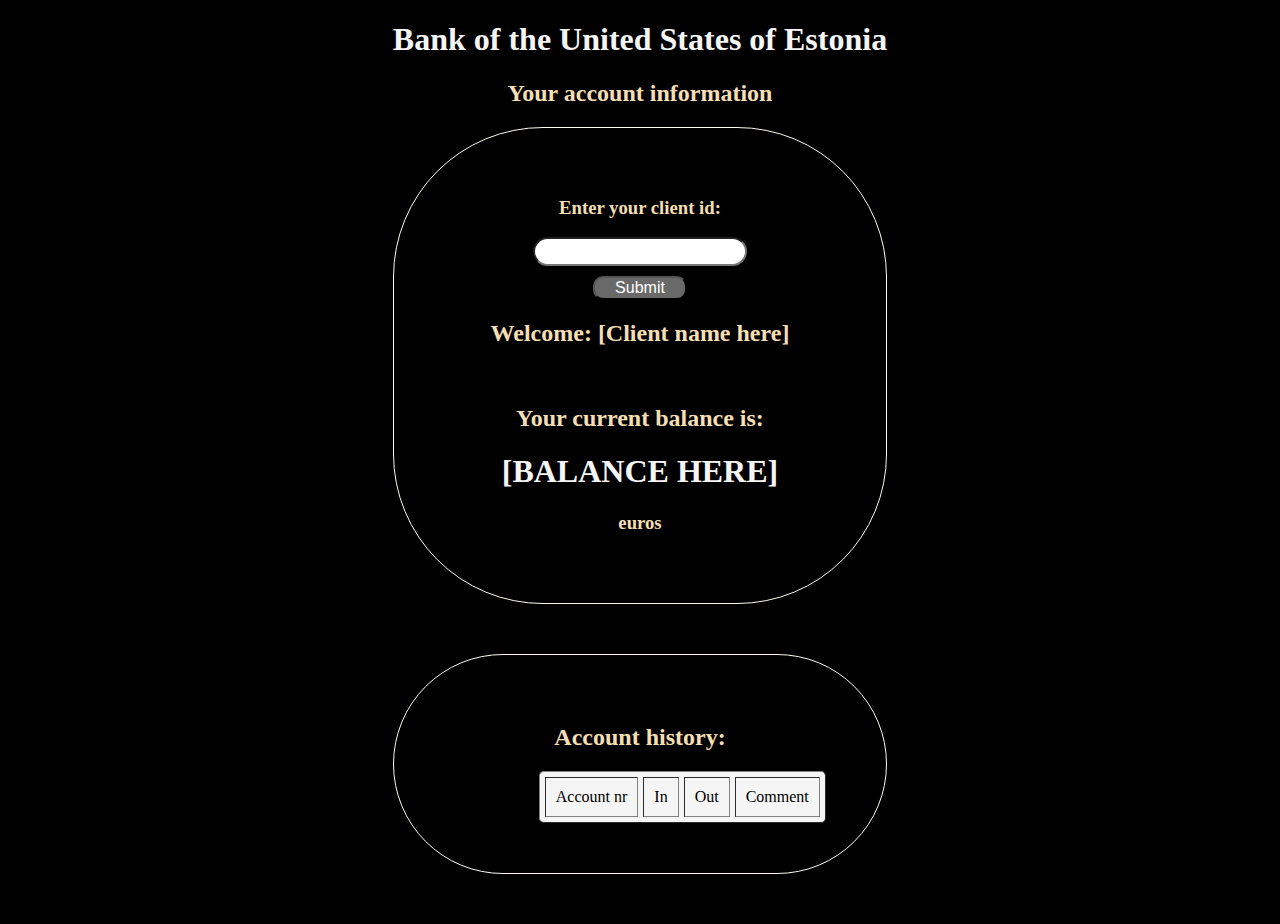
==== src/main/resources/public/account.html @ aeaadc23 "Account.html update vol2" ====
<!DOCTYPE html>
<html lang="en">
<head>
    <meta charset="UTF-8">
    <title>Account information</title>
    <link rel="stylesheet" href="style.css">
</head>
<body>
<h1>Bank of the United States of Estonia</h1>
<h2>Your account information</h2>
<div class="add">
    <h3>Enter your client id:</h3>
    <input type="text" id="clientIdInput"><br>
    <button id="enterClientId">Submit</button>
    <h2 id="clientName">Welcome: [Client name here]</h2>
    <br>
    <h2>Your current balance is:</h2>
    <h1 id="balance">[BALANCE HERE]</h1>
    <h3> euros </h3>
</div>
<div id="history" class="add">
    <h2>Account history:</h2>
    <table id="historyTable" border="1" cellpadding="10px" cellspacing="5px">
        <tr>
            <td>Account nr</td>
            <td>In</td>
            <td>Out</td>
            <td>Comment</td>
        </tr>
    </table>
</div>
<script>
    let myButton = document.getElementById("enterClientId");
    let clientId = document.getElementById("clientIdInput");
    myButton.onclick = function getHistory () {
        return fetch("localhost:8080/Bank2/getHistoryById", {
            method: 'POST',
            headers: {'Content-Type': 'application/json'},
            body: JSON.stringify(clientId)
        }).then(
            function (result) {
                console.log(result);
                return result.json();
            }
        ).then(
            function (result) {
                console.log(result);
                let table = document.getElementById("historyTable");
                for (let i = 0; i < result.length; i++) {
                    let newRow = document.createElement("tr");
                    let newCell1 = document.createElement("td");
                    newCell1.innerText = result[i].accountNr
                    newRow.append(newCell1);
                    let newCell2 = document.createElement("td");
                    newCell2.innerText = result[i].sumIn;
                    newRow.append(newCell2);
                    let newCell3 = document.createElement("td");
                    newCell3.innerText = result[i].sumOut;
                    newRow.append(newCell3);
                    let newCell4 = document.createElement("td");
                    newCell4.innerText = " - ";
                    table.append(newRow)
                }
            }
        );
    }
</script>
</body>
</html>
---- src/main/resources/public/style.css ----
h1, h2 {
    text-align: center;
    color: whitesmoke;
}

h2, h3, h4, a, p {
    color: wheat;
}

ul, ol {
    display: block;
    color: ghostwhite;
}

dl {
    color: ghostwhite;
}

input {
    margin-bottom: 10px;
    text-align: center;
    width: 200px;
    padding: 5px;
    border-radius: 50px;
}

.add {
    display: block;
    text-align: center;
    max-width: 35%;
    margin-left: auto;
    margin-right: auto;
    margin-bottom: 50px;
    border: 1px solid floralwhite;
    padding: 50px 25px;
    border-radius: 150px;
}

#historyTable {
    background: whitesmoke;
    color: black;
    margin-left: 120px;
    border-radius: 5px;
}

#added {
    display: block;
    text-align: center;
    max-width: 35%;
    margin-left: auto;
    margin-right: auto;
    margin-bottom: 50px;
    border: 1px solid floralwhite;
    padding: 50px 25px;
    border-radius: 150px;
}

button {
    border-radius: 10px;
    background: dimgrey;
    font-size: 16px;
    color: white;
    padding-left: 20px;
    padding-right: 20px;
}

select {
    border-radius: 20px;
    background: white;
    font-size: 16px;
    color: dimgrey;
    padding: 2px 50px;
}

img {
    display: block;
    max-width: 50%;
    height: auto;
    margin-left: auto;
    margin-right: auto;
    border: 5px solid floralwhite;
    border-radius: 50px;
    box-shadow: 0 4px 8px 0 #3D3D3D, 0 6px 20px 0 #3D3D3D;
}

body {
    background: black;
}

div {
    display: block;
    margin-left: auto;
    margin-right: auto;
    text-align: center;
    align-content: center;
    color: ghostwhite;
    padding: 2px;
}

.myTable {
    margin-left: auto;
    margin-right: auto;
}

body {
    text-align: center;
}
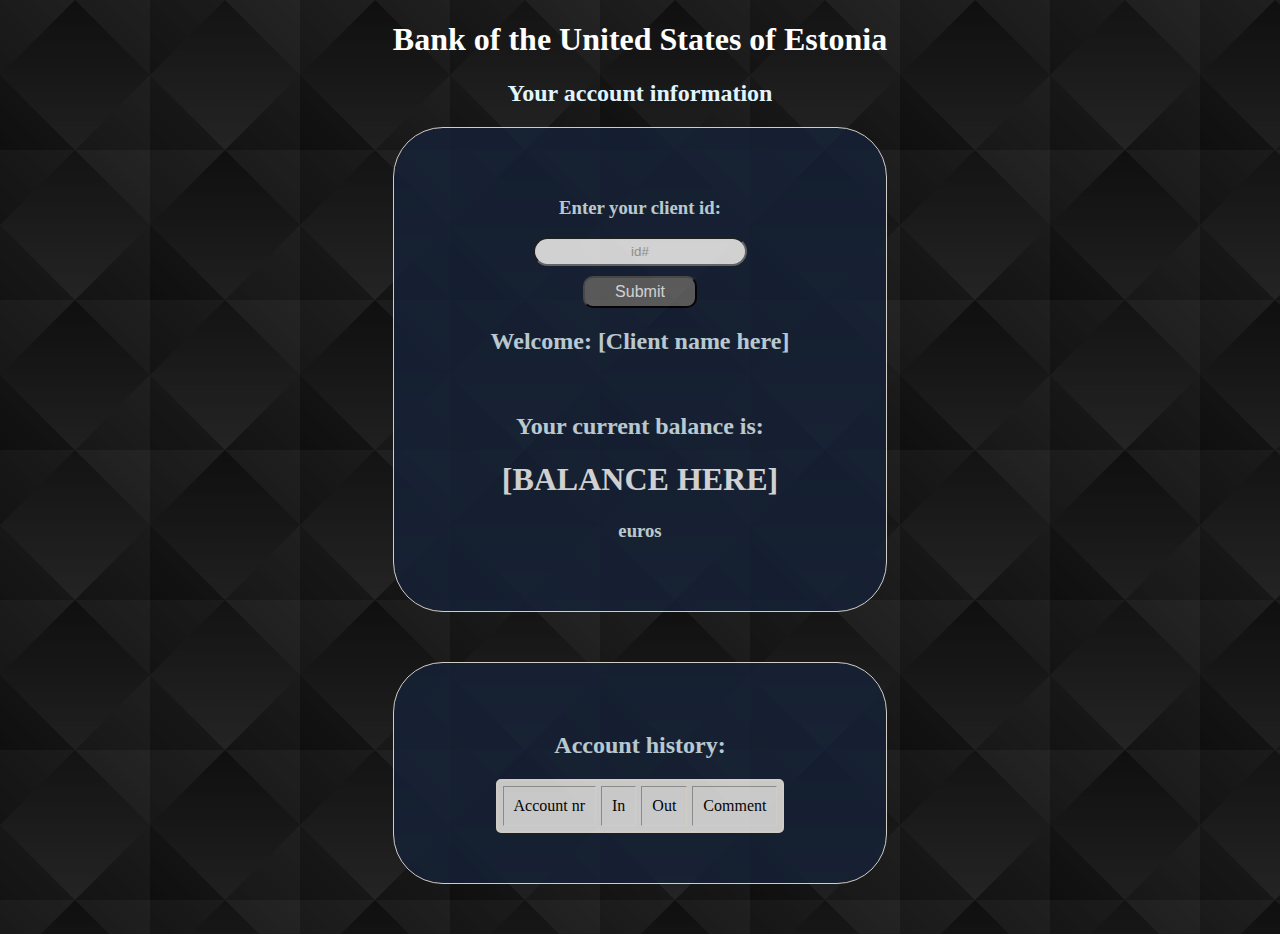
==== commit 71a331fb: "Fix script (add .value)m add placeholder" ====
--- a/src/main/resources/public/account.html
+++ b/src/main/resources/public/account.html
@@ -10,7 +10,7 @@
 <h2>Your account information</h2>
 <div class="add">
     <h3>Enter your client id:</h3>
-    <input type="text" id="clientIdInput"><br>
+    <input type="text" id="clientIdInput" placeholder="id#"><br>
     <button id="enterClientId">Submit</button>
     <h2 id="clientName">Welcome: [Client name here]</h2>
     <br>
@@ -31,13 +31,15 @@
 </div>
 <script>
     let myButton = document.getElementById("enterClientId");
-    let clientId = document.getElementById("clientIdInput");
-    myButton.onclick = function getHistory () {
+    let clientId = document.getElementById("clientIdInput").value;
+    myButton.onclick = function getHistory() {
+        alert(clientId)
         return fetch("localhost:8080/Bank2/getHistoryById", {
-            method: 'POST',
-            headers: {'Content-Type': 'application/json'},
-            body: JSON.stringify(clientId)
-        }).then(
+                method: 'POST',
+                headers: {'Content-Type':'application/json'},
+                body: JSON.stringify(clientId)
+            }
+        ).then(
             function (result) {
                 console.log(result);
                 return result.json();
--- a/src/main/resources/public/style.css
+++ b/src/main/resources/public/style.css
@@ -1,10 +1,14 @@
+body {
+    background: black url("black_tile.png");
+}
+
 h1, h2 {
     text-align: center;
-    color: whitesmoke;
+    color: white;
 }
 
 h2, h3, h4, a, p {
-    color: wheat;
+    color: #E1F5FE;
 }
 
 ul, ol {
@@ -12,8 +16,13 @@
     color: ghostwhite;
 }
 
-dl {
-    color: ghostwhite;
+::placeholder {
+    color: darkgrey;
+}
+
+td {
+    color: black;
+    width: auto;
 }
 
 input {
@@ -22,6 +31,7 @@
     width: 200px;
     padding: 5px;
     border-radius: 50px;
+    background: white;
 }
 
 .add {
@@ -33,14 +43,18 @@
     margin-bottom: 50px;
     border: 1px solid floralwhite;
     padding: 50px 25px;
-    border-radius: 150px;
+    border-radius: 50px;
+    background: #152238;
+    opacity: 80%;
 }
 
-#historyTable {
+#historyTable, #accountTable, #bankHistoryTable {
     background: whitesmoke;
     color: black;
-    margin-left: 120px;
+    margin-left: auto;
+    margin-right: auto;
     border-radius: 5px;
+    border: 2px solid floralwhite;
 }
 
 #added {
@@ -52,7 +66,9 @@
     margin-bottom: 50px;
     border: 1px solid floralwhite;
     padding: 50px 25px;
-    border-radius: 150px;
+    border-radius: 50px;
+    background: #152238;
+    opacity: 80%;
 }
 
 button {
@@ -60,8 +76,7 @@
     background: dimgrey;
     font-size: 16px;
     color: white;
-    padding-left: 20px;
-    padding-right: 20px;
+    padding: 5px 30px;
 }
 
 select {
@@ -83,10 +98,6 @@
     box-shadow: 0 4px 8px 0 #3D3D3D, 0 6px 20px 0 #3D3D3D;
 }
 
-body {
-    background: black;
-}
-
 div {
     display: block;
     margin-left: auto;
@@ -105,3 +116,7 @@
 body {
     text-align: center;
 }
+
+.warning {
+    color: red;
+}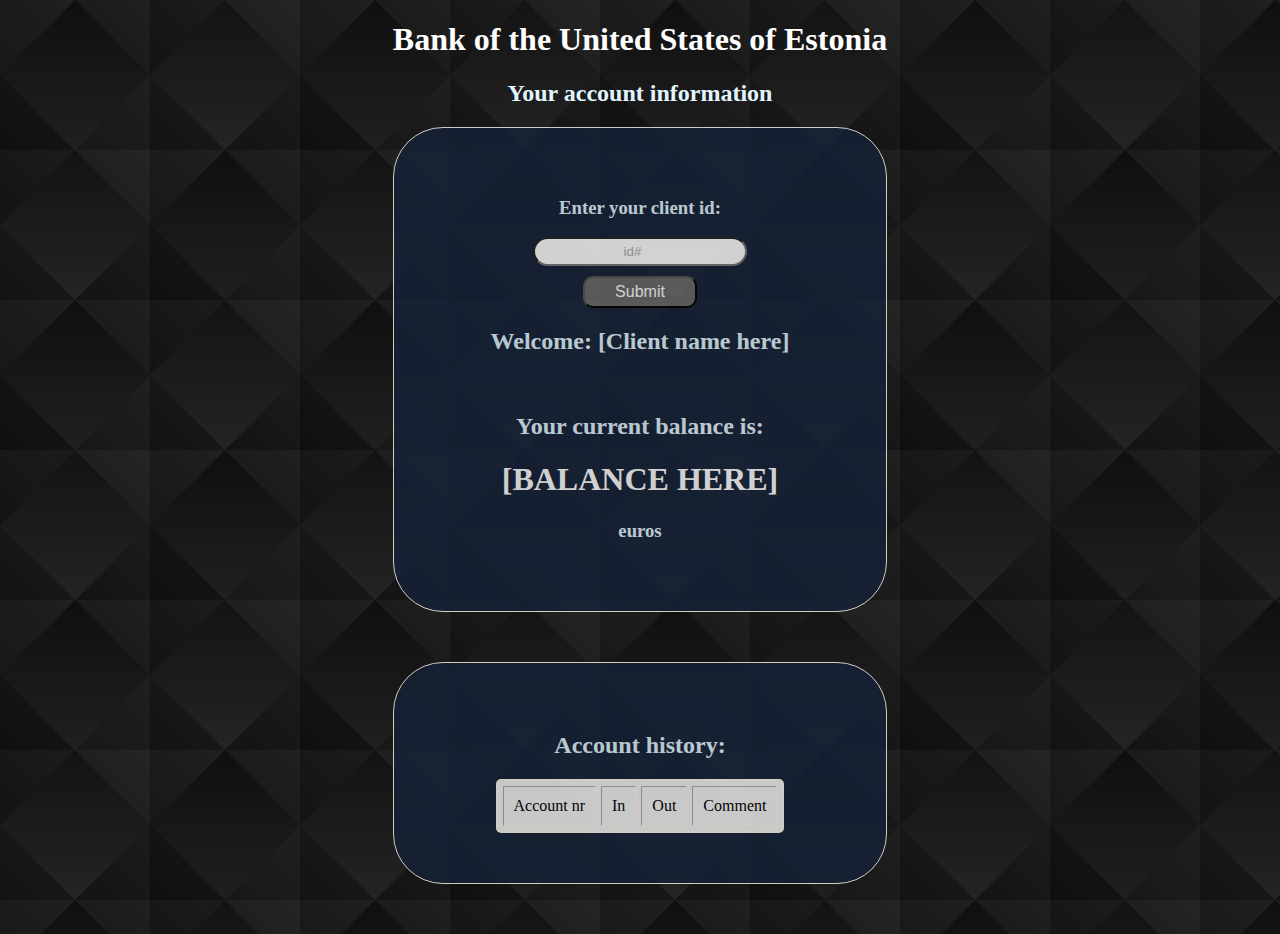
==== commit 065e7ddb: "Rename clientId to inputId" ====
--- a/src/main/resources/public/account.html
+++ b/src/main/resources/public/account.html
@@ -10,7 +10,7 @@
 <h2>Your account information</h2>
 <div class="add">
     <h3>Enter your client id:</h3>
-    <input type="text" id="clientIdInput" placeholder="id#"><br>
+    <input type="number" id="clientIdInput" placeholder="id#"><br>
     <button id="enterClientId">Submit</button>
     <h2 id="clientName">Welcome: [Client name here]</h2>
     <br>
@@ -31,13 +31,13 @@
 </div>
 <script>
     let myButton = document.getElementById("enterClientId");
-    let clientId = document.getElementById("clientIdInput").value;
+    let inputId = document.getElementById("clientIdInput").value;
     myButton.onclick = function getHistory() {
-        alert(clientId)
+        alert("client id: " + inputId)
         return fetch("localhost:8080/Bank2/getHistoryById", {
                 method: 'POST',
                 headers: {'Content-Type':'application/json'},
-                body: JSON.stringify(clientId)
+                body: JSON.stringify(inputId)
             }
         ).then(
             function (result) {
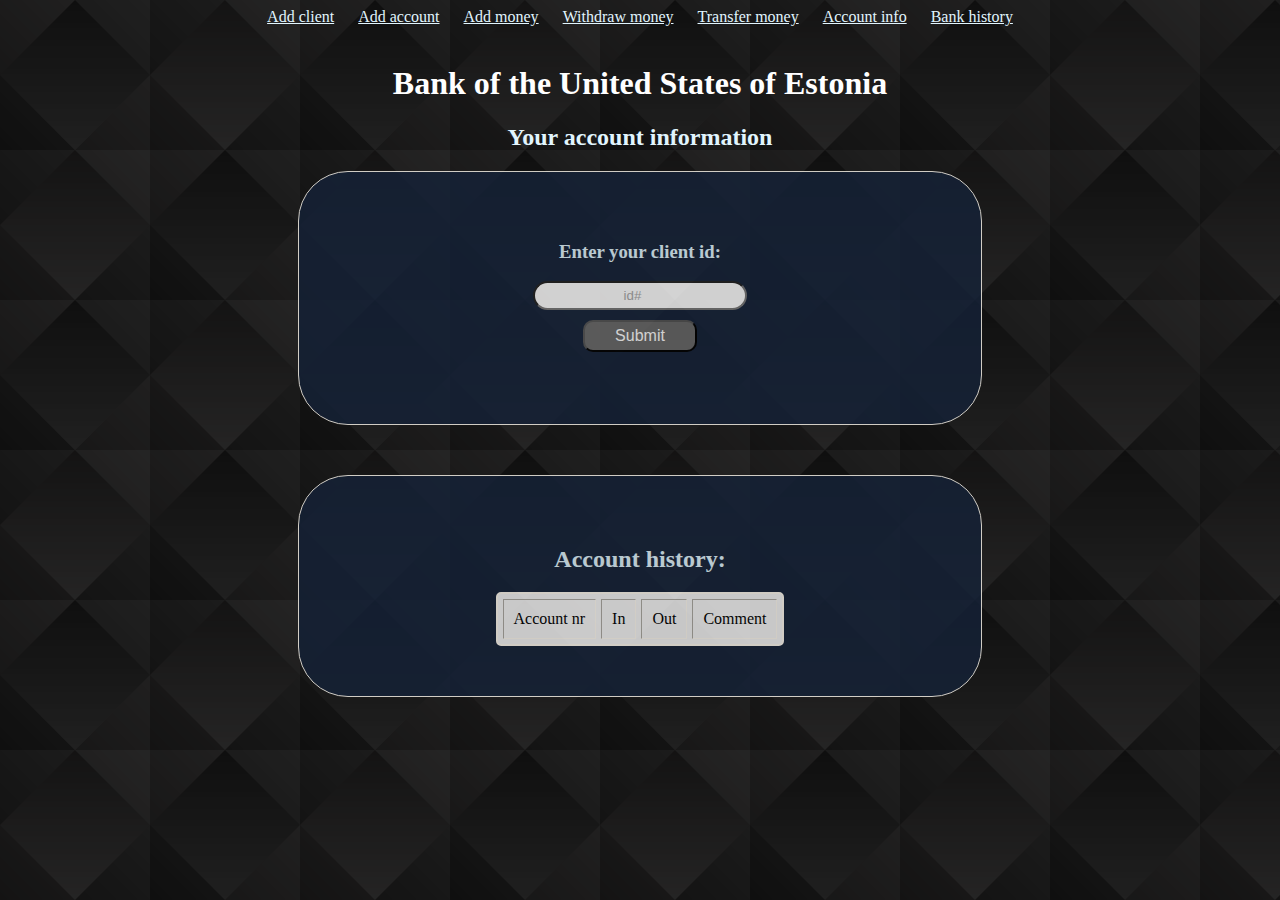
==== commit 2cd8a26c: "BankController2 final update" ====
--- a/src/main/resources/public/account.html
+++ b/src/main/resources/public/account.html
@@ -4,6 +4,15 @@
     <meta charset="UTF-8">
     <title>Account information</title>
     <link rel="stylesheet" href="style.css">
+    <a href="client.html">Add client</a>
+    <a href="addAccount.html">Add account</a>
+    <a href="addMoney.html">Add money</a>
+    <a href="withdrawMoney.html">Withdraw money</a>
+    <a href="transferMoney.html">Transfer money</a>
+    <a href="account.html">Account info</a>
+    <a href="bankHistory.html">Bank history</a>
+    <br>
+    <br>
 </head>
 <body>
 <h1>Bank of the United States of Estonia</h1>
@@ -11,12 +20,12 @@
 <div class="add">
     <h3>Enter your client id:</h3>
     <input type="number" id="clientIdInput" placeholder="id#"><br>
-    <button id="enterClientId">Submit</button>
-    <h2 id="clientName">Welcome: [Client name here]</h2>
-    <br>
-    <h2>Your current balance is:</h2>
-    <h1 id="balance">[BALANCE HERE]</h1>
-    <h3> euros </h3>
+    <button type="button" id="enterClientId">Submit</button>
+    <h2 id="hello"></h2>
+    <h1 id="clientName"></h1>
+    <h2 id="yourBalanceIs"></h2>
+    <h1 id="balance"></h1>
+    <h3 id="euros"></h3>
 </div>
 <div id="history" class="add">
     <h2>Account history:</h2>
@@ -31,15 +40,10 @@
 </div>
 <script>
     let myButton = document.getElementById("enterClientId");
-    let inputId = document.getElementById("clientIdInput").value;
-    myButton.onclick = function getHistory() {
-        alert("client id: " + inputId)
-        return fetch("localhost:8080/Bank2/getHistoryById", {
-                method: 'POST',
-                headers: {'Content-Type':'application/json'},
-                body: JSON.stringify(inputId)
-            }
-        ).then(
+    myButton.onclick = function () {
+        let inputId = document.getElementById("clientIdInput").value;
+        // alert("client id: " + inputId);
+        return fetch("http://localhost:8080/Bank2/getHistoryById?id=" + inputId).then(
             function (result) {
                 console.log(result);
                 return result.json();
@@ -48,6 +52,7 @@
             function (result) {
                 console.log(result);
                 let table = document.getElementById("historyTable");
+                let blankText = " - "
                 for (let i = 0; i < result.length; i++) {
                     let newRow = document.createElement("tr");
                     let newCell1 = document.createElement("td");
@@ -60,9 +65,48 @@
                     newCell3.innerText = result[i].sumOut;
                     newRow.append(newCell3);
                     let newCell4 = document.createElement("td");
-                    newCell4.innerText = " - ";
+                    newCell4.innerText = blankText;
+                    newRow.append(newCell4);
                     table.append(newRow)
                 }
+            }
+        ).then(
+            function () {
+                return fetch("http://localhost:8080/Bank2/getClientNameById?id=" + inputId)
+                    .then(
+                        function (response) {
+                            console.log(response);
+                            return response.json();
+                        }
+                    ).then(
+                        function (response) {
+                            // alert(response.firstName);
+                            document.getElementById("hello").innerText = "Hello!";
+                            document.getElementById("clientName").innerText = response.firstName + " " + response.lastName;
+                        }
+                    )
+            }
+        ).then(
+            function () {
+                return fetch("http://localhost:8080/Bank2/getClientAccounts?id=" + inputId)
+                    .then(
+                        function (answer) {
+                            return answer.json();
+                        }
+                    ).then(
+                        function (answer) {
+                            document.getElementById("yourBalanceIs").innerText = "Your current balance is:"
+                            let sum = 0.00;
+                            let finalBalance = 0.00
+                            for (let i = 0; i < answer.length; i++) {
+                                sum = answer[i].balance;
+                                finalBalance = finalBalance + sum;
+                            }
+                            document.getElementById("balance").innerHTML = finalBalance;
+                            document.getElementById("euros").innerText = "euros"
+                        }
+                    )
+
             }
         );
     }
--- a/src/main/resources/public/style.css
+++ b/src/main/resources/public/style.css
@@ -1,5 +1,9 @@
 body {
     background: black url("black_tile.png");
+}
+
+a {
+    padding: 10px;
 }
 
 h1, h2 {
@@ -37,7 +41,7 @@
 .add {
     display: block;
     text-align: center;
-    max-width: 35%;
+    max-width: 50%;
     margin-left: auto;
     margin-right: auto;
     margin-bottom: 50px;
@@ -60,7 +64,7 @@
 #added {
     display: block;
     text-align: center;
-    max-width: 35%;
+    max-width: 50%;
     margin-left: auto;
     margin-right: auto;
     margin-bottom: 50px;
